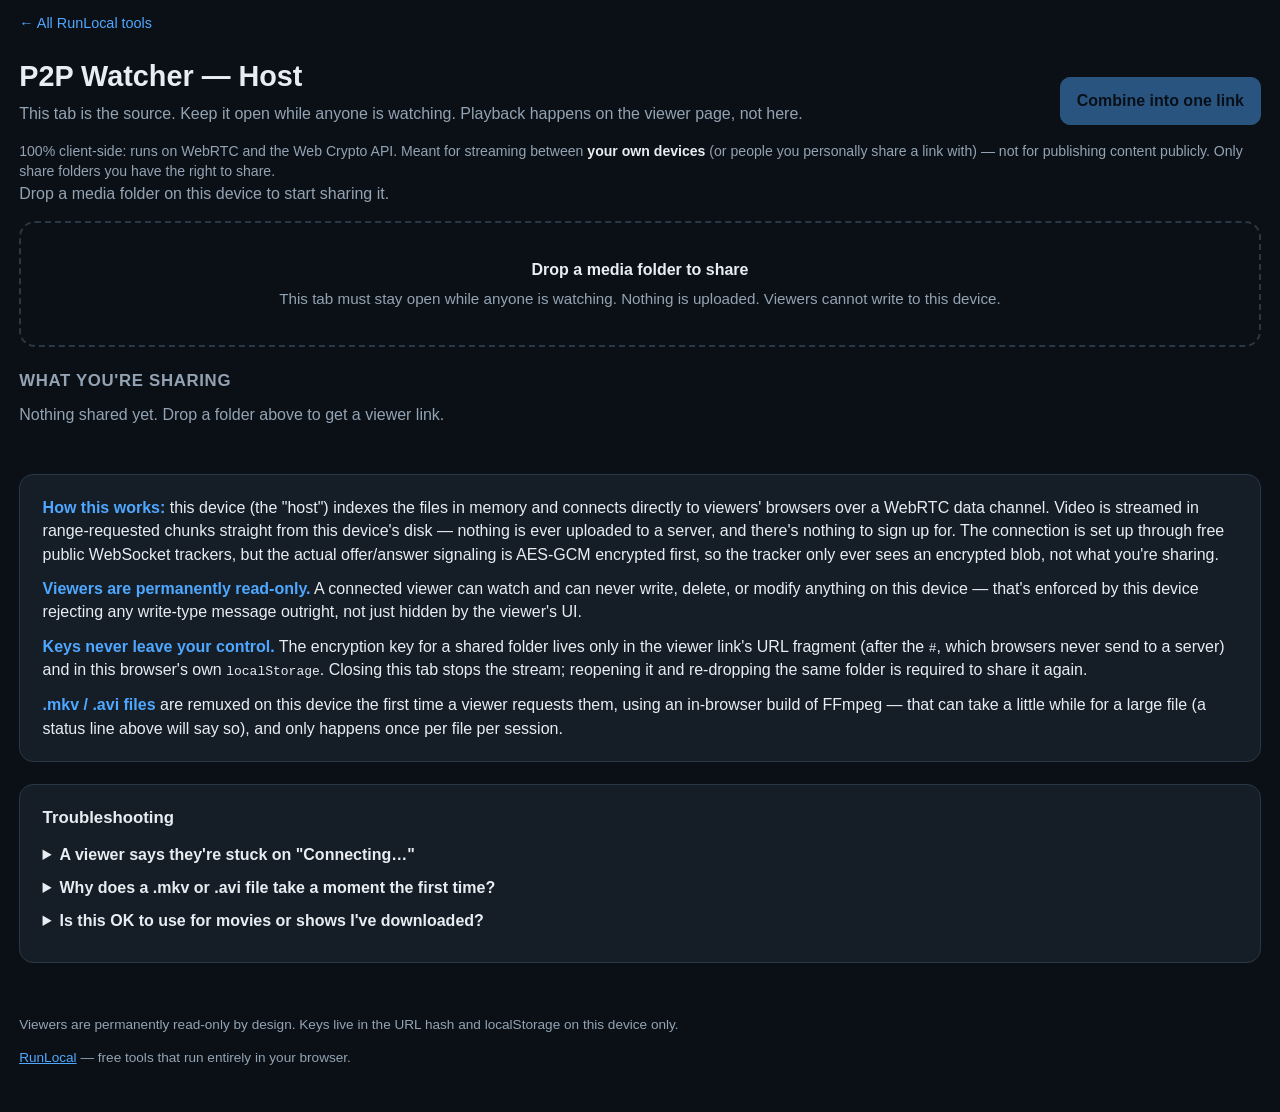
==== index.html @ 10a62690 "Fire TV: handshake only after datachannel open; host offers; longer ICE" ====
<!DOCTYPE html>
<html lang="en">
<head>
  <meta charset="UTF-8">
  <meta name="viewport" content="width=device-width, initial-scale=1, viewport-fit=cover">
  <title>P2P Watcher — Share a Folder to Stream Between Your Own Devices</title>
  <meta name="description" content="Share a media folder from this browser to another over an end-to-end encrypted peer-to-peer connection. No server, no upload, no account — just your own devices.">
  <link rel="stylesheet" href="./styles.css">
  <link rel="canonical" href="https://gazetheeupon.github.io/p2p-watcher/">
  <meta property="og:title" content="P2P Watcher — Cross-Device Media Streaming">
  <meta property="og:description" content="Share your own media folder from one browser to another, peer-to-peer and end-to-end encrypted. No server, no upload, no account.">
  <meta property="og:type" content="website">
  <meta property="og:url" content="https://gazetheeupon.github.io/p2p-watcher/">
  <meta name="twitter:card" content="summary">
  <meta name="twitter:title" content="P2P Watcher — Cross-Device Media Streaming">
  <meta name="twitter:description" content="Share your own media folder from one browser to another, peer-to-peer and end-to-end encrypted. No server, no upload, no account.">
  <script type="application/ld+json">
  {
    "@context": "https://schema.org",
    "@type": "WebApplication",
    "name": "P2P Watcher",
    "url": "https://gazetheeupon.github.io/p2p-watcher/",
    "description": "Share a media folder from one browser to another over an end-to-end encrypted peer-to-peer (WebRTC) connection. No server, no upload, no account required.",
    "applicationCategory": "MultimediaApplication",
    "operatingSystem": "Any (runs in web browser)",
    "browserRequirements": "Requires JavaScript, Service Workers, and WebRTC.",
    "permissions": "No account, no upload — files are read from a folder you pick and streamed directly to other devices.",
    "offers": { "@type": "Offer", "price": "0", "priceCurrency": "USD" }
  }
  </script>
</head>
<body>
  <a class="skip" href="#sourcesSection">Skip to your shared folders</a>
  <p class="hub-back"><a href="https://gazetheeupon.github.io/">&larr; All RunLocal tools</a></p>
  <header class="top">
    <div>
      <h1>P2P Watcher — Host</h1>
      <p class="tag">This tab is the source. Keep it open while anyone is watching. Playback happens on the viewer page, not here.</p>
    </div>
    <div class="top-actions">
      <button id="openFolder" class="ghost" data-nav data-testid="open-folder" hidden>Open folder</button>
      <button id="bundleBtn" class="primary" data-nav disabled>Combine into one link</button>
    </div>
  </header>
  <p class="scope-note">100% client-side: runs on WebRTC and the Web Crypto API. Meant for streaming between <strong>your own devices</strong> (or people you personally share a link with) &mdash; not for publishing content publicly. Only share folders you have the right to share.</p>

  <p id="status" class="status" role="status">Drop a media folder on this device to start sharing it.</p>

  <section id="drop" class="drop" tabindex="0" data-nav data-testid="drop">
    <strong>Drop a media folder to share</strong>
    <span class="hint">This tab must stay open while anyone is watching. Nothing is uploaded. Viewers cannot write to this device.</span>
    <input id="folderInput" type="file" webkitdirectory multiple hidden data-testid="folder-input">
  </section>

  <section id="sourcesSection">
    <h2 class="section-title">What you're sharing</h2>
    <p id="emptyState" class="empty">Nothing shared yet. Drop a folder above to get a viewer link.</p>
    <ul id="sources" class="sources"></ul>
  </section>

  <div id="shareModal" class="modal" hidden>
    <div class="modal-card" role="dialog" aria-labelledby="shareTitle">
      <h2 id="shareTitle">One link for everything you're sharing</h2>
      <p class="hint">Anyone with this link can watch every folder currently listed above, combined into one library. They cannot modify anything on this device.</p>
      <div id="qr" class="qr"></div>
      <pre id="bundleUrl" class="mono url" data-testid="bundle-url"></pre>
      <div class="top-actions">
        <button id="copyBundle" class="primary" data-nav>Copy combined link</button>
        <button id="closeShare" class="ghost" data-nav>Close</button>
      </div>
    </div>
  </div>

  <pre id="log" class="log" hidden></pre>

  <div class="info-card">
    <p><strong>How this works:</strong> this device (the "host") indexes the files in memory and connects directly to viewers' browsers over a WebRTC data channel. Video is streamed in range-requested chunks straight from this device's disk &mdash; nothing is ever uploaded to a server, and there's nothing to sign up for. The connection is set up through free public WebSocket trackers, but the actual offer/answer signaling is AES-GCM encrypted first, so the tracker only ever sees an encrypted blob, not what you're sharing.</p>
    <p><strong>Viewers are permanently read-only.</strong> A connected viewer can watch and can never write, delete, or modify anything on this device &mdash; that's enforced by this device rejecting any write-type message outright, not just hidden by the viewer's UI.</p>
    <p><strong>Keys never leave your control.</strong> The encryption key for a shared folder lives only in the viewer link's URL fragment (after the <code>#</code>, which browsers never send to a server) and in this browser's own <code>localStorage</code>. Closing this tab stops the stream; reopening it and re-dropping the same folder is required to share it again.</p>
    <p><strong>.mkv / .avi files</strong> are remuxed on this device the first time a viewer requests them, using an in-browser build of FFmpeg &mdash; that can take a little while for a large file (a status line above will say so), and only happens once per file per session.</p>
  </div>

  <div class="faq-card">
    <h2>Troubleshooting</h2>
    <details>
      <summary>A viewer says they're stuck on "Connecting…"</summary>
      <p>Check the count next to your folder above. If it already shows someone watching, the WebRTC connection itself is fine and they're most likely waiting on a first-time .mkv/.avi remux &mdash; ask them to wait, the status line on their side should be showing progress. If it still shows nobody connected after a minute or so, the two networks likely can't reach each other directly (some restrictive routers/firewalls block peer-to-peer connections entirely, and there's no relay fallback if that happens) &mdash; try a different network.</p>
    </details>
    <details>
      <summary>Why does a .mkv or .avi file take a moment the first time?</summary>
      <p>Browsers can't play those containers directly, so this device remuxes (or, when needed, re-encodes) the file into a browser-playable format on the fly the first time it's requested. That's what the "Remuxing…" status above means; the result is cached in memory for the rest of this session, so the same file plays instantly for the next viewer.</p>
    </details>
    <details>
      <summary>Is this OK to use for movies or shows I've downloaded?</summary>
      <p>This tool only moves bytes between devices you control (or that you personally chose to share a link with) &mdash; it doesn't index, host, or distribute anything itself. Whether it's OK to share a particular file is the same question it would be for any personal file-sharing tool: only share files you actually have the right to share.</p>
    </details>
  </div>

  <footer>
    <p>Viewers are permanently read-only by design. Keys live in the URL hash and localStorage on this device only.</p>
    <p><a href="https://gazetheeupon.github.io/">RunLocal</a> &mdash; free tools that run entirely in your browser.</p>
  </footer>

  <script src="./vendor/qrcode-generator.js"></script>
  <script type="module" src="./host.js?v=dc1"></script>
</body>
</html>
---- styles.css ----
:root {
  --bg: #0b1016;
  --card: #151d27;
  --text: #e8edf2;
  --muted: #93a3b3;
  --accent: #4fa8ff;
  --accent-ink: #04121f;
  --border: #2a3745;
  --danger: #ff6b6b;
  --focus: #ffe08a;
}

* { box-sizing: border-box; }

html, body {
  margin: 0;
  background: var(--bg);
  color: var(--text);
  font-family: -apple-system, BlinkMacSystemFont, "Segoe UI", Roboto, sans-serif;
  line-height: 1.45;
}

.skip {
  position: absolute;
  left: -999px;
  top: 0;
}
.skip:focus {
  left: 12px;
  top: 12px;
  background: var(--accent);
  color: var(--accent-ink);
  padding: 8px 12px;
  z-index: 10;
}

.top {
  display: flex;
  justify-content: space-between;
  gap: 1rem;
  align-items: flex-end;
  padding: 1.4rem 1.2rem 0.4rem;
  flex-wrap: wrap;
}
h1 { margin: 0; font-size: 1.8rem; }
.tag { margin: 0.25rem 0 0; color: var(--muted); }
.top-actions { display: flex; gap: 0.6rem; flex-wrap: wrap; }

.status {
  margin: 0 1.2rem 1rem;
  color: var(--muted);
  min-height: 1.4em;
}

.drop {
  margin: 0 1.2rem 1.4rem;
  border: 2px dashed var(--border);
  border-radius: 16px;
  padding: 2.2rem 1.2rem;
  text-align: center;
  min-height: 120px;
  cursor: pointer;
}
.drop.drag, .drop:focus-visible { border-color: var(--accent); }
.hint { display: block; color: var(--muted); margin-top: 0.4rem; font-size: 0.95rem; }

.paste-box {
  margin: 0 1.2rem 1.4rem;
  padding: 1rem 1rem 1.1rem;
  background: var(--card);
  border: 1px solid var(--border);
  border-radius: 14px;
}
.paste-box .section-title { margin: 0 0 0.3rem; }
.paste-box .hint { margin: 0 0 0.8rem; }
.paste-row {
  display: flex;
  gap: 0.6rem;
  flex-wrap: wrap;
  align-items: stretch;
}
.paste-row input {
  flex: 1 1 240px;
  min-height: 48px;
  font: inherit;
  font-size: 1.05rem;
  padding: 0.7rem 0.9rem;
  border-radius: 10px;
  border: 1px solid var(--border);
  background: var(--bg);
  color: var(--text);
}

.section-title {
  margin: 0 1.2rem 0.6rem;
  font-size: 1.05rem;
  text-transform: uppercase;
  letter-spacing: 0.04em;
  color: var(--muted);
}

.empty { margin: 0 1.2rem 1rem; color: var(--muted); }

.grid {
  display: grid;
  grid-template-columns: repeat(auto-fill, minmax(220px, 1fr));
  gap: 0.9rem;
  padding: 0 1.2rem 1.4rem;
}

.card {
  background: var(--card);
  border: 1px solid var(--border);
  border-radius: 14px;
  color: var(--text);
  text-align: left;
  padding: 0;
  min-height: 88px;
  cursor: pointer;
  display: flex;
  overflow: hidden;
}
.card .poster {
  width: 72px;
  min-height: 88px;
  background: #1f2c3a;
  display: flex;
  align-items: center;
  justify-content: center;
  font-size: 1.6rem;
  font-weight: 700;
  color: var(--accent);
}
.card .meta { padding: 0.8rem 0.9rem; }
.card .title { font-weight: 650; }
.card .sub { color: var(--muted); font-size: 0.85rem; margin-top: 0.2rem; }

.sources { list-style: none; padding: 0 1.2rem 2rem; margin: 0; display: grid; gap: 0.7rem; }
.source-row {
  background: var(--card);
  border: 1px solid var(--border);
  border-radius: 12px;
  padding: 0.9rem 1rem;
  display: flex;
  justify-content: space-between;
  gap: 1rem;
  align-items: center;
}
.pill {
  display: inline-block;
  margin-left: 0.5rem;
  font-size: 0.75rem;
  border: 1px solid var(--border);
  border-radius: 999px;
  padding: 0.1rem 0.5rem;
  color: var(--muted);
}
.pill.host { color: var(--accent); border-color: var(--accent); }
.mono { font-family: ui-monospace, SFMono-Regular, Menlo, Consolas, monospace; font-size: 0.78rem; word-break: break-all; }
.muted { color: var(--muted); margin-top: 0.25rem; }

button {
  font: inherit;
  min-height: 48px;
  min-width: 48px;
  padding: 0.55rem 1rem;
  border-radius: 10px;
  border: 1px solid var(--border);
  background: var(--card);
  color: var(--text);
  cursor: pointer;
}
button.primary {
  background: var(--accent);
  color: var(--accent-ink);
  border-color: var(--accent);
  font-weight: 700;
}
button.ghost { background: transparent; }
button.ghost.danger { color: var(--danger); border-color: var(--danger); }
button.ghost.danger:hover { background: rgba(255, 107, 107, 0.12); }
button:disabled { opacity: 0.45; cursor: not-allowed; }

:focus-visible {
  outline: 3px solid var(--focus);
  outline-offset: 3px;
}

.player {
  position: fixed;
  inset: 0;
  background: #000;
  z-index: 20;
  display: flex;
  flex-direction: column;
}
.player-bar {
  display: flex;
  gap: 1rem;
  align-items: center;
  padding: 0.8rem 1rem;
}
.player-bar h2 { margin: 0; font-size: 1.1rem; }
video {
  width: 100%;
  flex: 1;
  background: #000;
  max-height: calc(100vh - 72px);
}

.modal {
  position: fixed;
  inset: 0;
  background: rgba(0,0,0,0.72);
  display: grid;
  place-items: center;
  z-index: 30;
  padding: 1rem;
}
.modal[hidden], .player[hidden], .log[hidden] { display: none !important; }
.modal-card {
  background: var(--card);
  border: 1px solid var(--border);
  border-radius: 16px;
  padding: 1.2rem;
  max-width: 560px;
  width: min(560px, 100%);
}
.qr { display: grid; place-items: center; background: #fff; border-radius: 8px; padding: 0.6rem; margin: 0.8rem 0; }
.qr svg { width: min(280px, 70vw); height: auto; }
.url { white-space: pre-wrap; background: #0b1016; padding: 0.8rem; border-radius: 8px; }

.log {
  margin: 0 1.2rem 1rem;
  background: #071016;
  border: 1px solid var(--border);
  border-radius: 8px;
  padding: 0.8rem;
  color: var(--muted);
  max-height: 180px;
  overflow: auto;
}

footer {
  color: var(--muted);
  font-size: 0.85rem;
  padding: 1rem 1.2rem 2rem;
}
footer a { color: var(--accent); }

.hub-back {
  margin: 0.8rem 1.2rem 0;
  font-size: 0.9rem;
}
.hub-back a { color: var(--accent); text-decoration: none; }
.hub-back a:hover { text-decoration: underline; }

.scope-note {
  margin: 0.6rem 1.2rem 0;
  color: var(--muted);
  font-size: 0.88rem;
}
.scope-note strong { color: var(--text); }

.info-card, .faq-card {
  margin: 0 1.2rem 1.4rem;
  background: var(--card);
  border: 1px solid var(--border);
  border-radius: 14px;
  padding: 1.3rem 1.4rem;
}
.info-card p, .faq-card p { margin: 0 0 0.7rem; color: var(--text); }
.info-card p:last-child { margin-bottom: 0; }
.info-card strong { color: var(--accent); }
.faq-card h2 { margin: 0 0 0.8rem; font-size: 1.05rem; }
.faq-card details { margin-bottom: 0.6rem; }
.faq-card summary { cursor: pointer; font-weight: 600; }
.faq-card details p { color: var(--muted); margin: 0.5rem 0 0; }

@media (max-width: 640px) {
  h1 { font-size: 1.4rem; }
  .source-row { flex-direction: column; align-items: stretch; }
}
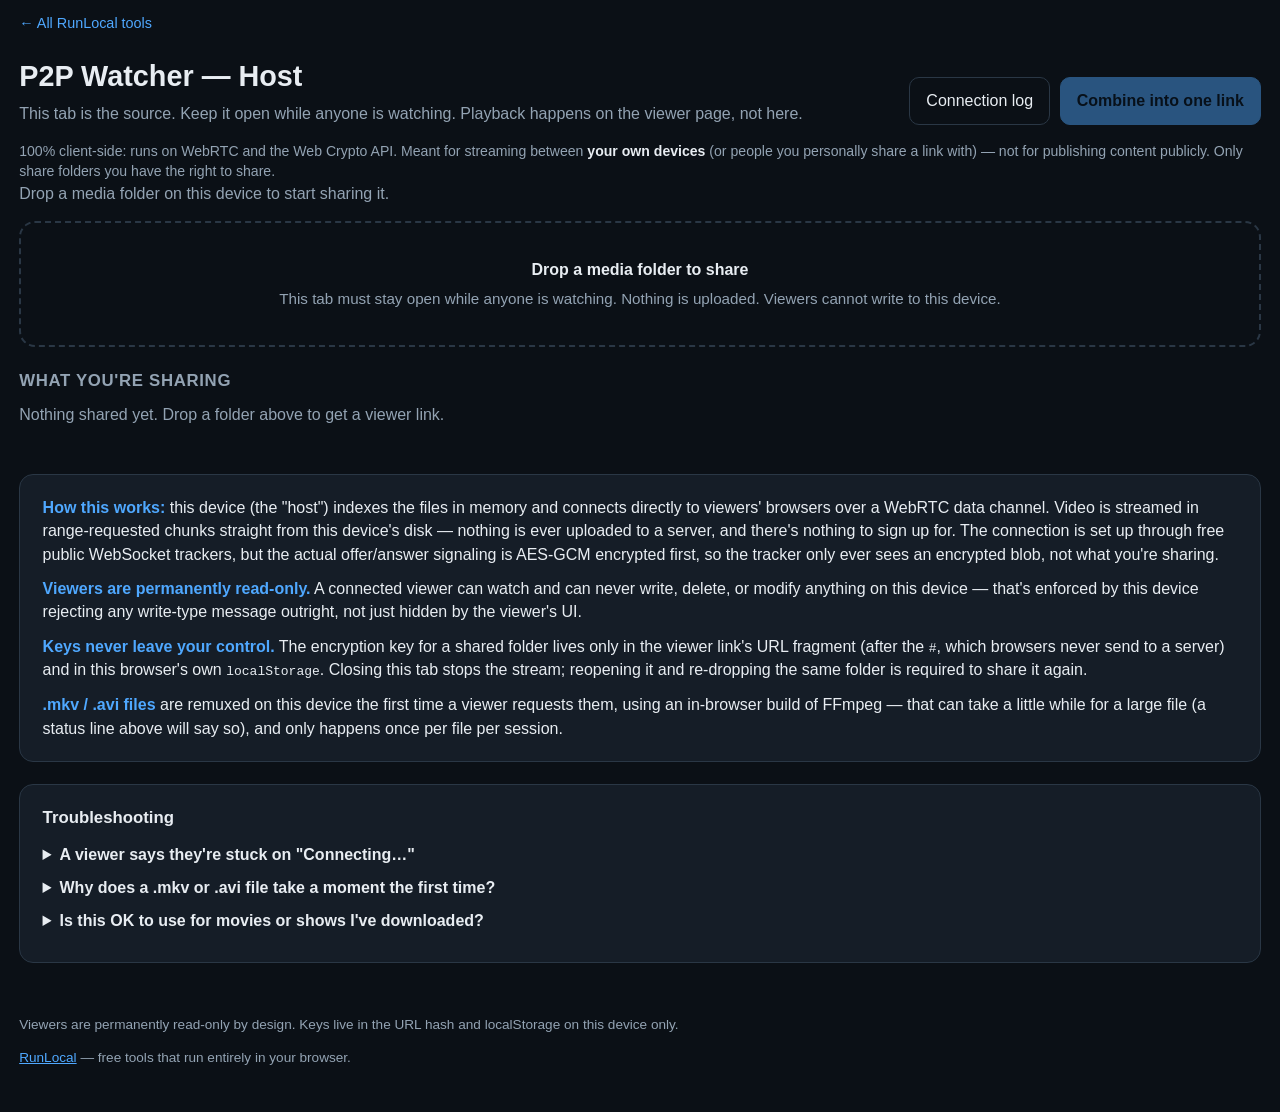
==== commit 17f5cbce: "Path-based share links (/v/,/b/) for Fire TV paste, Silk relay fallback via lan.json/Cloudflare rela" ====
--- a/index.html
+++ b/index.html
@@ -39,6 +39,7 @@
     </div>
     <div class="top-actions">
       <button id="openFolder" class="ghost" data-nav data-testid="open-folder" hidden>Open folder</button>
+      <button id="logBtn" class="ghost" data-nav type="button">Connection log</button>
       <button id="bundleBtn" class="primary" data-nav disabled>Combine into one link</button>
     </div>
   </header>
@@ -102,6 +103,6 @@
   </footer>
 
   <script src="./vendor/qrcode-generator.js"></script>
-  <script type="module" src="./host.js?v=dc1"></script>
+  <script type="module" src="./host.js?v=silk2"></script>
 </body>
 </html>
